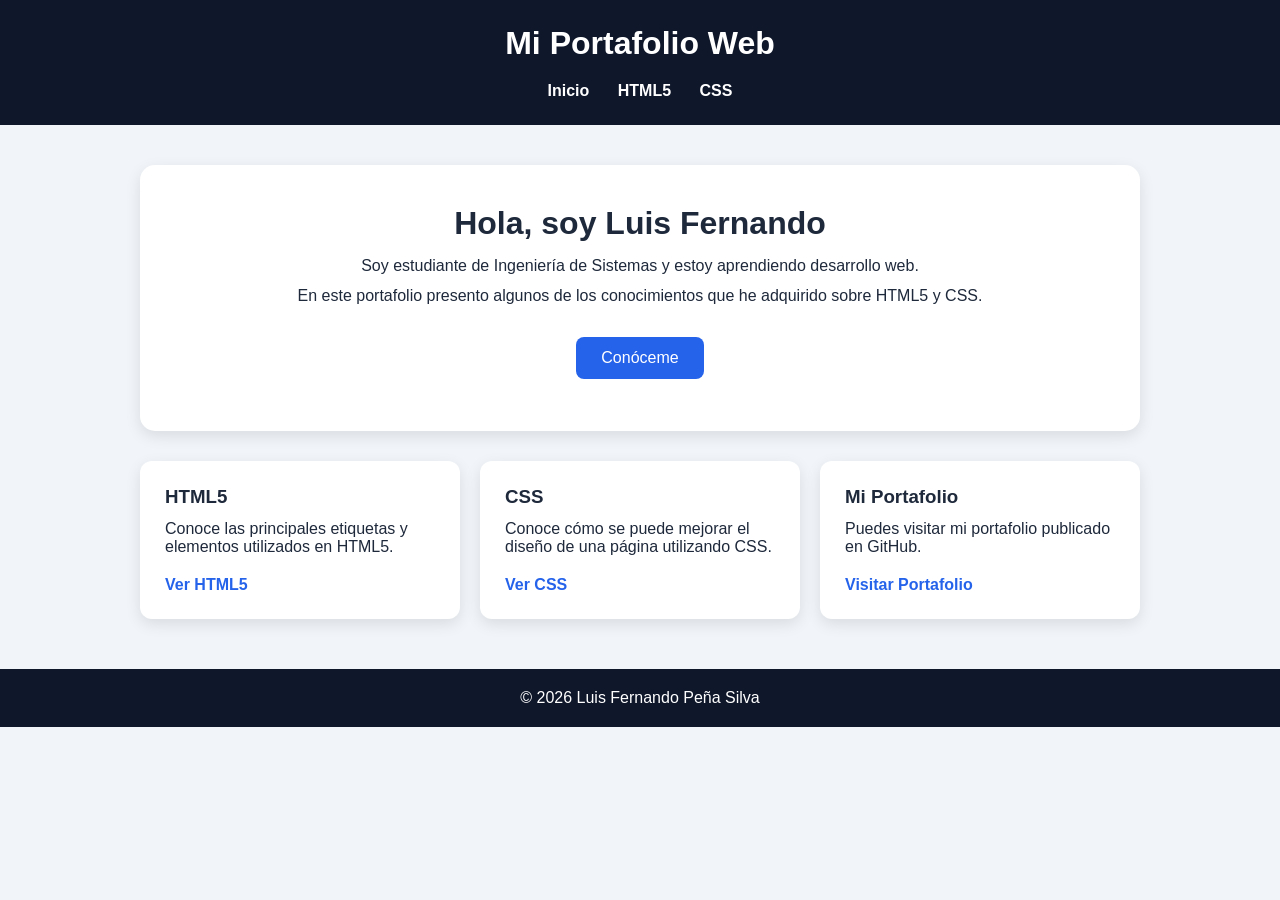
==== index.html @ fd0b4156 "first commit" ====
<!DOCTYPE html>
<html lang="es">
<head>
    <meta charset="UTF-8">
    <meta name="viewport" content="width=device-width, initial-scale=1.0">
    <title>Mi Portafolio</title>
    <link rel="stylesheet" href="style.css">
</head>

<body>

    <header>
        <h1>Mi Portafolio Web</h1>

        <nav>
            <a href="index.html">Inicio</a>
            <a href="html5.html">HTML5</a>
            <a href="css.html">CSS</a>
        </nav>
    </header>

    <main>

        <section class="presentacion">

            <h2>Hola, soy Luis Fernando</h2>

            <p>
                Soy estudiante de Ingeniería de Sistemas y estoy
                aprendiendo desarrollo web.
            </p>

            <p>
                En este portafolio presento algunos de los conocimientos
                que he adquirido sobre HTML5 y CSS.
            </p>

            <button onclick="saludar()">Conóceme</button>

            <p id="mensaje"></p>

        </section>

        <section class="tarjetas">

            <div class="tarjeta">
                <h3>HTML5</h3>

                <p>
                    Conoce las principales etiquetas y elementos
                    utilizados en HTML5.
                </p>

                <a href="html5.html">Ver HTML5</a>
            </div>

            <div class="tarjeta">
                <h3>CSS</h3>

                <p>
                    Conoce cómo se puede mejorar el diseño de una
                    página utilizando CSS.
                </p>

                <a href="css.html">Ver CSS</a>
            </div>

            <div class="tarjeta">
                <h3>Mi Portafolio</h3>

                <p>
                    Puedes visitar mi portafolio publicado en GitHub.
                </p>

                <a href="https://2511130245-cyber.github.io/portafolio2.0/"
                   target="_blank">
                    Visitar Portafolio
                </a>
            </div>

        </section>

    </main>

    <footer>
        <p>© 2026 Luis Fernando Peña Silva</p>
    </footer>

    <script src="script.js"></script>

</body>
</html>
---- style.css ----
* {
    margin: 0;
    padding: 0;
    box-sizing: border-box;
}

body {
    font-family: Arial, sans-serif;
    background-color: #f1f5f9;
    color: #1e293b;
}

/* ENCABEZADO */

header {
    background-color: #0f172a;
    color: white;
    padding: 25px;
    text-align: center;
}

header h1 {
    margin-bottom: 20px;
}

/* MENU */

nav a {
    color: white;
    text-decoration: none;
    margin: 0 12px;
    font-weight: bold;
}

nav a:hover {
    color: #38bdf8;
}

/* CONTENIDO */

main {
    width: 90%;
    max-width: 1000px;
    margin: 40px auto;
}

/* PRESENTACION */

.presentacion {
    background-color: white;
    padding: 40px;
    border-radius: 15px;
    text-align: center;
    box-shadow: 0 5px 15px rgba(0, 0, 0, 0.1);
}

.presentacion h2 {
    font-size: 32px;
    margin-bottom: 15px;
}

.presentacion p {
    margin: 12px 0;
}

/* BOTON */

button {
    margin-top: 20px;
    padding: 12px 25px;
    border: none;
    border-radius: 8px;
    background-color: #2563eb;
    color: white;
    font-size: 16px;
    cursor: pointer;
}

button:hover {
    background-color: #1d4ed8;
}

/* TARJETAS */

.tarjetas {
    display: flex;
    gap: 20px;
    margin-top: 30px;
}

.tarjeta {
    background-color: white;
    padding: 25px;
    border-radius: 12px;
    flex: 1;
    box-shadow: 0 5px 15px rgba(0, 0, 0, 0.1);
}

.tarjeta h3 {
    margin-bottom: 12px;
}

.tarjeta p {
    margin-bottom: 20px;
}

.tarjeta a {
    color: #2563eb;
    text-decoration: none;
    font-weight: bold;
}

.tarjeta a:hover {
    text-decoration: underline;
}

/* PAGINAS INTERNAS */

.contenido {
    background-color: white;
    padding: 35px;
    border-radius: 15px;
    box-shadow: 0 5px 15px rgba(0, 0, 0, 0.1);
}

.contenido h2 {
    margin-bottom: 15px;
    margin-top: 25px;
}

.contenido p {
    line-height: 1.6;
}

.contenido ul {
    margin-left: 25px;
    line-height: 2;
}

/* EJEMPLO CSS */

.ejemplo-css {
    background-color: #2563eb;
    color: white;
    padding: 20px;
    border-radius: 10px;
    text-align: center;
    margin-top: 15px;
}

/* PIE DE PAGINA */

footer {
    text-align: center;
    background-color: #0f172a;
    color: white;
    padding: 20px;
    margin-top: 50px;
}

/* CELULARES */

@media (max-width: 700px) {

    .tarjetas {
        flex-direction: column;
    }

    nav a {
        display: inline-block;
        margin: 5px;
    }
}
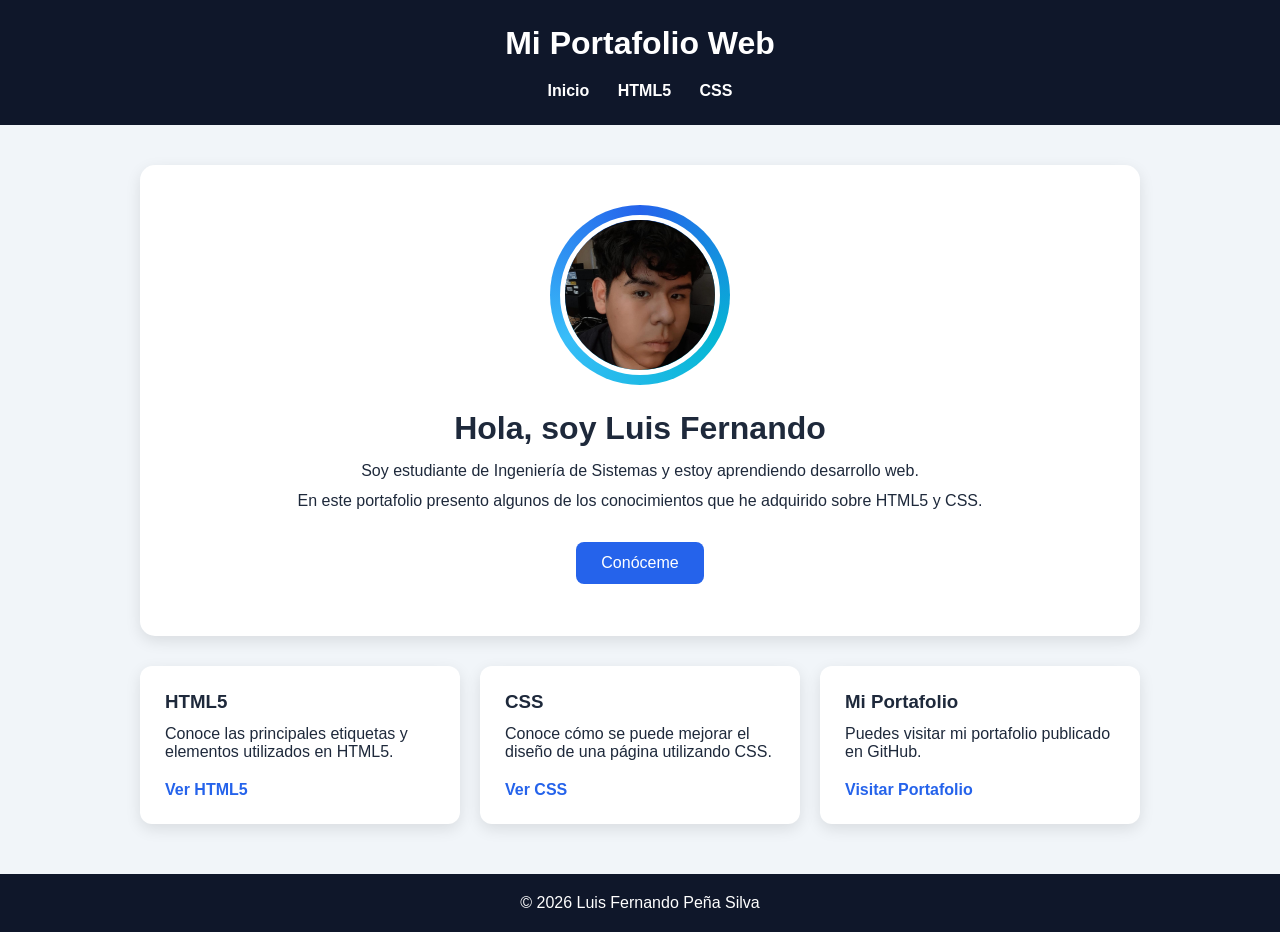
==== commit 2f7585a2: "Agrego foto al portafolio" ====
--- a/index.html
+++ b/index.html
@@ -1,5 +1,6 @@
 <!DOCTYPE html>
 <html lang="es">
+
 <head>
     <meta charset="UTF-8">
     <meta name="viewport" content="width=device-width, initial-scale=1.0">
@@ -23,6 +24,16 @@
 
         <section class="presentacion">
 
+            <!-- FOTO ANIMADA -->
+
+            <div class="foto-contenedor">
+                <div class="borde-animado"></div>
+
+                <img src="foto.jpg" 
+                     alt="Foto de Luis Fernando" 
+                     class="foto-perfil">
+            </div>
+
             <h2>Hola, soy Luis Fernando</h2>
 
             <p>
@@ -41,9 +52,11 @@
 
         </section>
 
+
         <section class="tarjetas">
 
             <div class="tarjeta">
+
                 <h3>HTML5</h3>
 
                 <p>
@@ -52,9 +65,12 @@
                 </p>
 
                 <a href="html5.html">Ver HTML5</a>
+
             </div>
 
+
             <div class="tarjeta">
+
                 <h3>CSS</h3>
 
                 <p>
@@ -63,9 +79,12 @@
                 </p>
 
                 <a href="css.html">Ver CSS</a>
+
             </div>
 
+
             <div class="tarjeta">
+
                 <h3>Mi Portafolio</h3>
 
                 <p>
@@ -76,15 +95,18 @@
                    target="_blank">
                     Visitar Portafolio
                 </a>
+
             </div>
 
         </section>
 
     </main>
 
+
     <footer>
         <p>© 2026 Luis Fernando Peña Silva</p>
     </footer>
+
 
     <script src="script.js"></script>
 
--- a/style.css
+++ b/style.css
@@ -10,7 +10,10 @@
     color: #1e293b;
 }
 
-/* ENCABEZADO */
+
+/* =========================
+   ENCABEZADO
+========================= */
 
 header {
     background-color: #0f172a;
@@ -23,20 +26,27 @@
     margin-bottom: 20px;
 }
 
-/* MENU */
+
+/* =========================
+   MENU
+========================= */
 
 nav a {
     color: white;
     text-decoration: none;
     margin: 0 12px;
     font-weight: bold;
+    transition: 0.3s;
 }
 
 nav a:hover {
     color: #38bdf8;
 }
 
-/* CONTENIDO */
+
+/* =========================
+   CONTENIDO
+========================= */
 
 main {
     width: 90%;
@@ -44,7 +54,10 @@
     margin: 40px auto;
 }
 
-/* PRESENTACION */
+
+/* =========================
+   PRESENTACION
+========================= */
 
 .presentacion {
     background-color: white;
@@ -63,102 +76,240 @@
     margin: 12px 0;
 }
 
-/* BOTON */
+
+/* =========================
+   FOTO ANIMADA
+========================= */
+
+.foto-contenedor {
+    width: 180px;
+    height: 180px;
+
+    margin: 0 auto 25px;
+
+    position: relative;
+
+    display: flex;
+    align-items: center;
+    justify-content: center;
+}
+
+
+/* CONTORNO QUE GIRA */
+
+.borde-animado {
+    position: absolute;
+
+    width: 180px;
+    height: 180px;
+
+    border-radius: 50%;
+
+    background: conic-gradient(
+        #2563eb,
+        #06b6d4,
+        #38bdf8,
+        #2563eb
+    );
+
+    animation: girar 3s linear infinite;
+}
+
+
+/* FOTO */
+
+.foto-perfil {
+    width: 160px;
+    height: 160px;
+
+    object-fit: cover;
+
+    border-radius: 50%;
+
+    position: relative;
+
+    z-index: 2;
+
+    border: 5px solid white;
+}
+
+
+/* ANIMACION */
+
+@keyframes girar {
+
+    from {
+        transform: rotate(0deg);
+    }
+
+    to {
+        transform: rotate(360deg);
+    }
+
+}
+
+
+/* =========================
+   BOTON
+========================= */
 
 button {
     margin-top: 20px;
+
     padding: 12px 25px;
+
     border: none;
+
     border-radius: 8px;
+
     background-color: #2563eb;
-    color: white;
+
+    color: white;
+
     font-size: 16px;
+
     cursor: pointer;
+
+    transition: 0.3s;
 }
 
 button:hover {
     background-color: #1d4ed8;
-}
-
-/* TARJETAS */
+
+    transform: translateY(-2px);
+}
+
+
+/* =========================
+   TARJETAS
+========================= */
 
 .tarjetas {
     display: flex;
+
     gap: 20px;
+
     margin-top: 30px;
 }
+
 
 .tarjeta {
     background-color: white;
+
     padding: 25px;
+
     border-radius: 12px;
+
     flex: 1;
+
     box-shadow: 0 5px 15px rgba(0, 0, 0, 0.1);
-}
+
+    transition: 0.3s;
+}
+
+
+.tarjeta:hover {
+    transform: translateY(-5px);
+}
+
 
 .tarjeta h3 {
     margin-bottom: 12px;
 }
 
+
 .tarjeta p {
     margin-bottom: 20px;
 }
 
+
 .tarjeta a {
     color: #2563eb;
+
     text-decoration: none;
+
     font-weight: bold;
 }
+
 
 .tarjeta a:hover {
     text-decoration: underline;
 }
 
-/* PAGINAS INTERNAS */
+
+/* =========================
+   PAGINAS INTERNAS
+========================= */
 
 .contenido {
     background-color: white;
+
     padding: 35px;
+
     border-radius: 15px;
+
     box-shadow: 0 5px 15px rgba(0, 0, 0, 0.1);
 }
+
 
 .contenido h2 {
     margin-bottom: 15px;
+
     margin-top: 25px;
 }
+
 
 .contenido p {
     line-height: 1.6;
 }
 
+
 .contenido ul {
     margin-left: 25px;
+
     line-height: 2;
 }
 
-/* EJEMPLO CSS */
+
+/* =========================
+   EJEMPLO CSS
+========================= */
 
 .ejemplo-css {
     background-color: #2563eb;
-    color: white;
+
+    color: white;
+
     padding: 20px;
+
     border-radius: 10px;
+
     text-align: center;
+
     margin-top: 15px;
 }
 
-/* PIE DE PAGINA */
+
+/* =========================
+   PIE DE PAGINA
+========================= */
 
 footer {
     text-align: center;
+
     background-color: #0f172a;
-    color: white;
+
+    color: white;
+
     padding: 20px;
+
     margin-top: 50px;
 }
 
-/* CELULARES */
+
+/* =========================
+   RESPONSIVE
+========================= */
 
 @media (max-width: 700px) {
 
@@ -168,6 +319,8 @@
 
     nav a {
         display: inline-block;
+
         margin: 5px;
     }
+
 }
